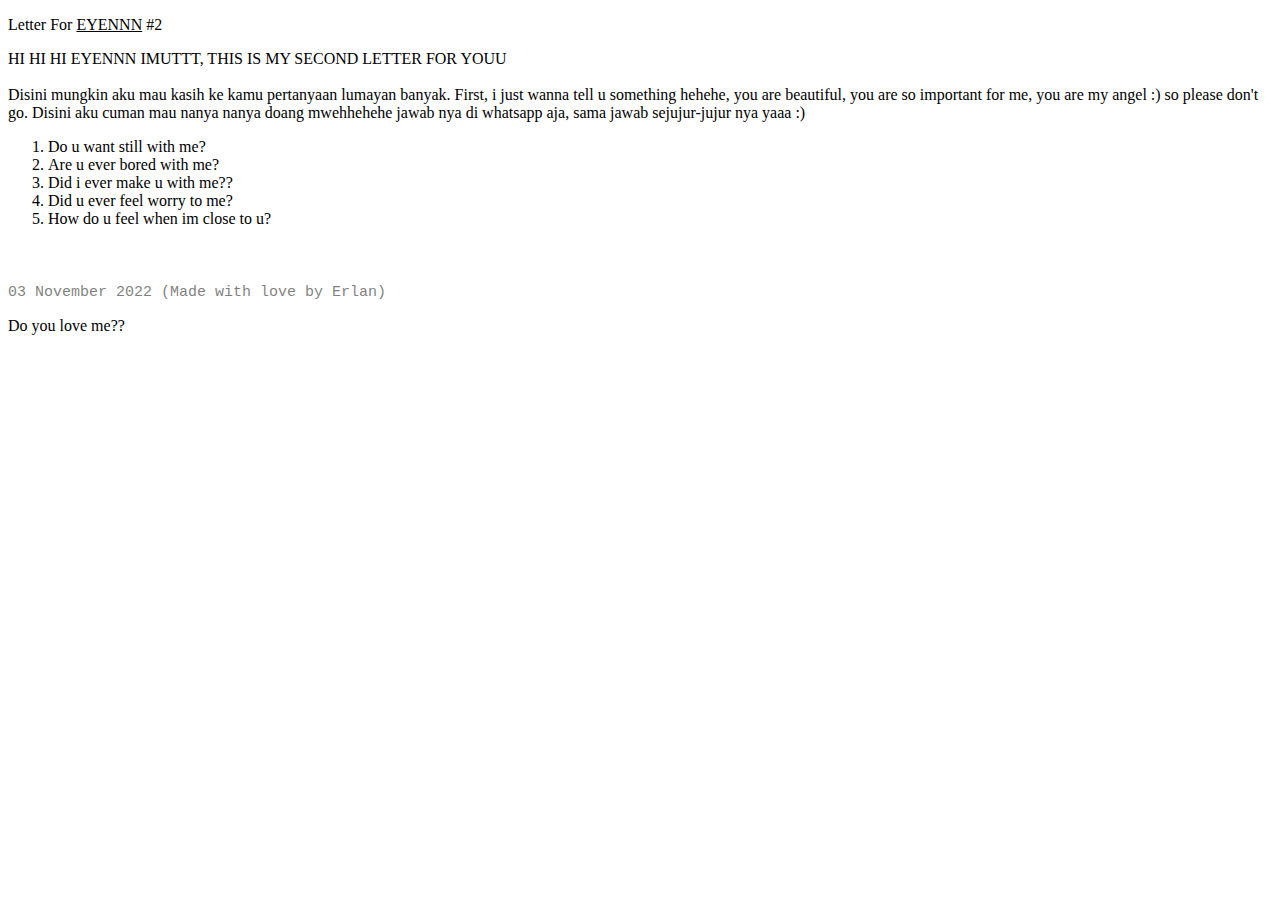
==== index2.html @ 8eb4e216 "Update index2.html" ====
<!DOCTYPE html>
<html lang="en">
<head>
    <meta charset="UTF-8">
    <meta http-equiv="X-UA-Compatible" content="IE=edge">
    <meta name="viewport" content="width=device-width, initial-scale=1.0">
    <title>Letter For EYENNN #2</title>
    <link rel="stylesheet" href="style2.css">
</head>
<body>
    <section class="s1">
        <div class="box">
            <p class="p1">Letter For <span style="text-decoration-line: underline;">EYENNN</span> #2</p>
            <div class="box2"><p class="p2">
                HI HI HI EYENNN IMUTTT, THIS IS MY SECOND LETTER FOR YOUU <br><br>
                Disini mungkin aku mau kasih ke kamu pertanyaan lumayan banyak.
                First, i just wanna tell u something hehehe, you are beautiful,
                you are so important for me, you are my angel :)
                so please don't go.
                Disini aku cuman mau nanya nanya doang mwehhehehe
                jawab nya di whatsapp aja, sama jawab sejujur-jujur 
                nya yaaa :)
                <ol class="ol1">
                    <li>Do u want still with me?</li>
                    <li>Are u ever bored with me?</li>
                    <li>Did i ever make u with me??</li>
                    <li>Did u ever feel worry to me?</li>
                    <li>How do u feel when im close to u?</li>
                </ol>
                <span style="text-align: center; opacity: 0.50; font-family: Courier New; font-size: 15px;"> <br><br>03 November 2022 (Made with love by Erlan)</span>
            </div>
            </p>
            <p class="p3">Do you love me??</p>
        </div>
    </section>
    <section class="s3">
        <div class="box3">
            <a href="index.html"><img class="img1" src="Skins_Minecraft-removebg-preview.png" alt=""></a>
        </div>
    </section>
</body>
</html>
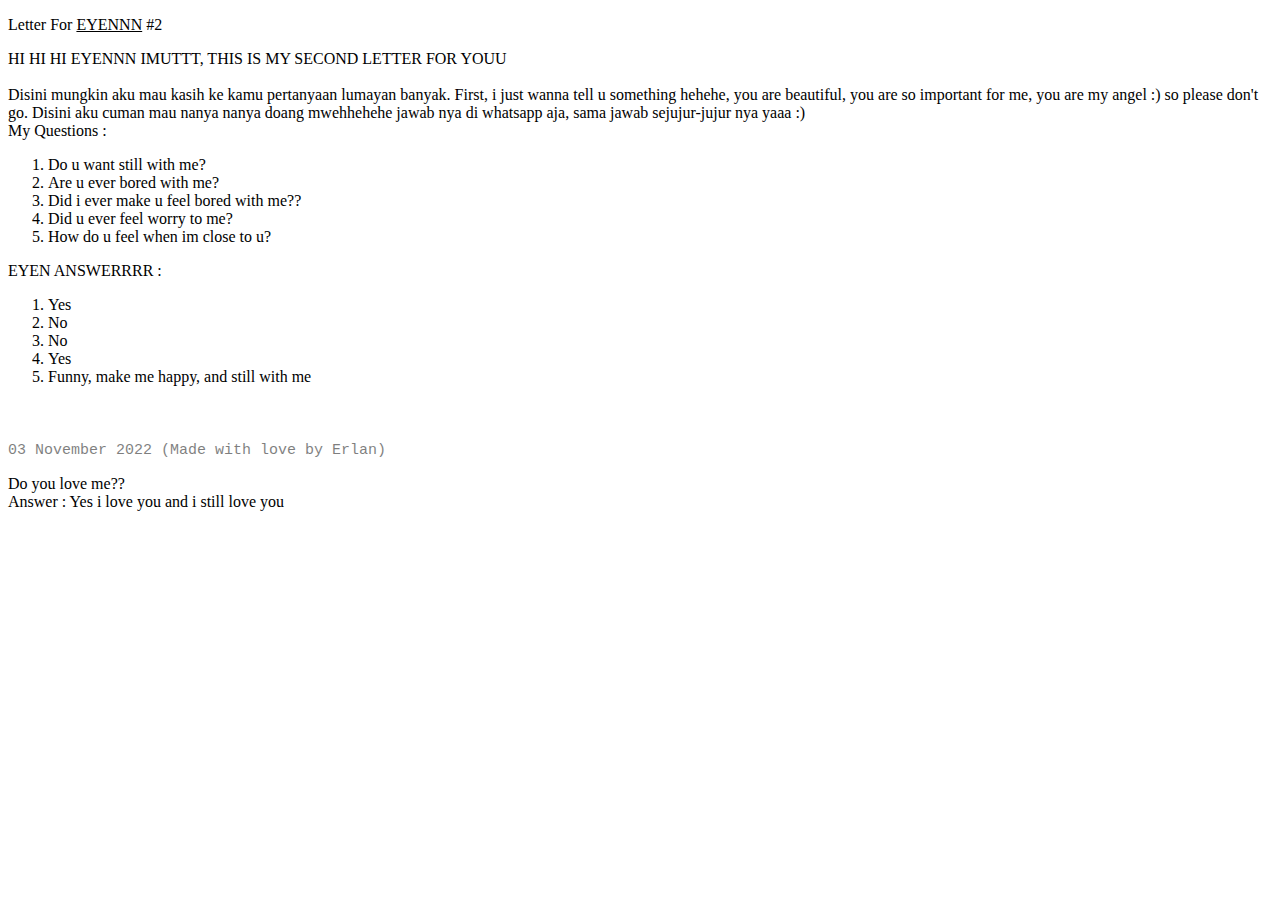
==== commit 778c93a8: "Update index2.html" ====
--- a/index2.html
+++ b/index2.html
@@ -19,18 +19,27 @@
                 so please don't go.
                 Disini aku cuman mau nanya nanya doang mwehhehehe
                 jawab nya di whatsapp aja, sama jawab sejujur-jujur 
-                nya yaaa :)
+                nya yaaa :)<br>
+                My Questions :
                 <ol class="ol1">
                     <li>Do u want still with me?</li>
                     <li>Are u ever bored with me?</li>
-                    <li>Did i ever make u with me??</li>
+                    <li>Did i ever make u feel bored with me??</li>
                     <li>Did u ever feel worry to me?</li>
                     <li>How do u feel when im close to u?</li>
+                </ol>
+                <p class="p4">EYEN ANSWERRRR :</p>
+                <ol class="ol2" id="ol1">
+                    <li>Yes</li>
+                    <li>No</li>
+                    <li>No</li>
+                    <li>Yes</li>
+                    <li>Funny, make me happy, and still with me</li>
                 </ol>
                 <span style="text-align: center; opacity: 0.50; font-family: Courier New; font-size: 15px;"> <br><br>03 November 2022 (Made with love by Erlan)</span>
             </div>
             </p>
-            <p class="p3">Do you love me??</p>
+            <p class="p3">Do you love me??<br> Answer : Yes i love you and i still love you</p>
         </div>
     </section>
     <section class="s3">
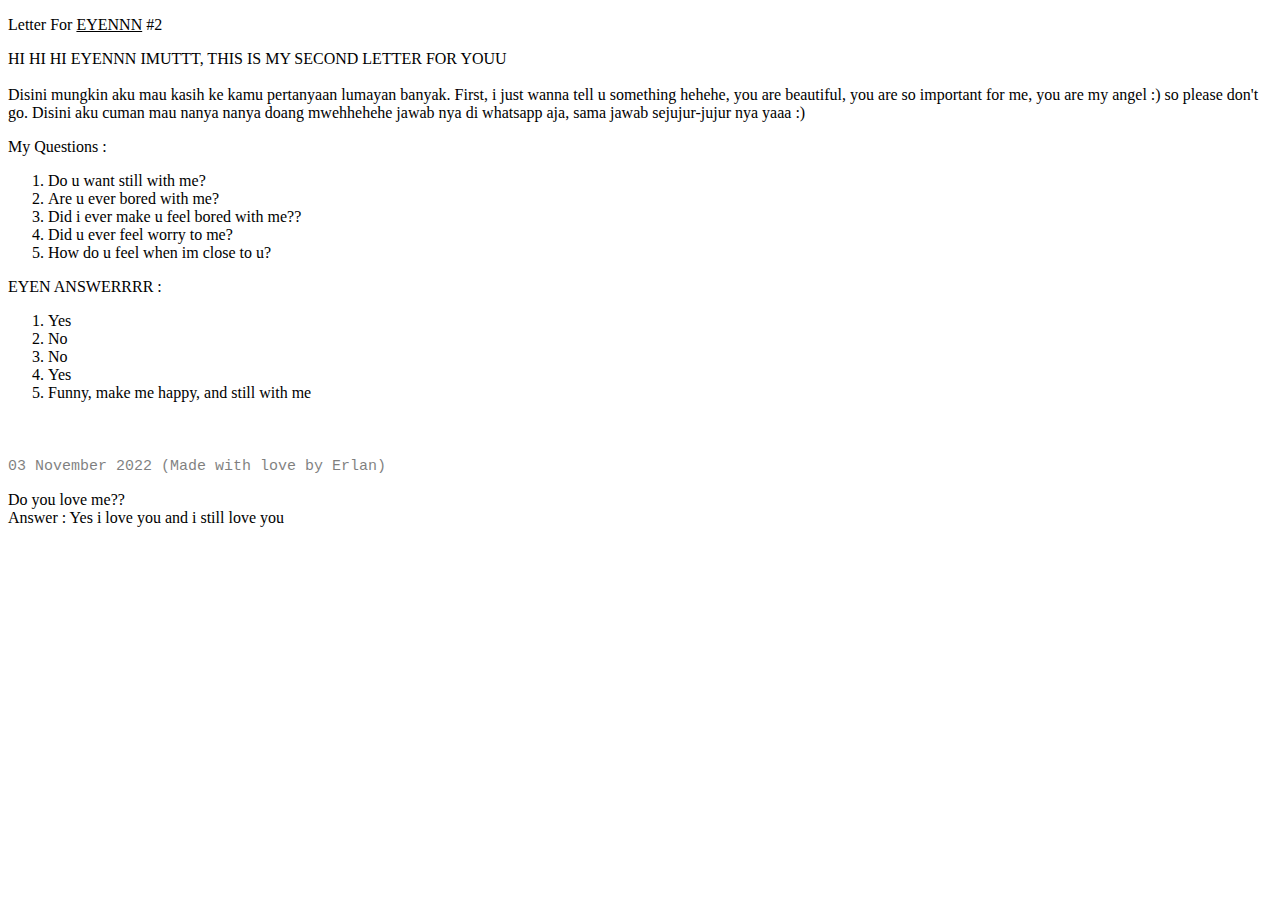
==== commit 37fb8079: "Update index2.html" ====
--- a/index2.html
+++ b/index2.html
@@ -19,8 +19,8 @@
                 so please don't go.
                 Disini aku cuman mau nanya nanya doang mwehhehehe
                 jawab nya di whatsapp aja, sama jawab sejujur-jujur 
-                nya yaaa :)<br>
-                My Questions :
+                nya yaaa :)
+                <p class="p5">My Questions :</p>
                 <ol class="ol1">
                     <li>Do u want still with me?</li>
                     <li>Are u ever bored with me?</li>
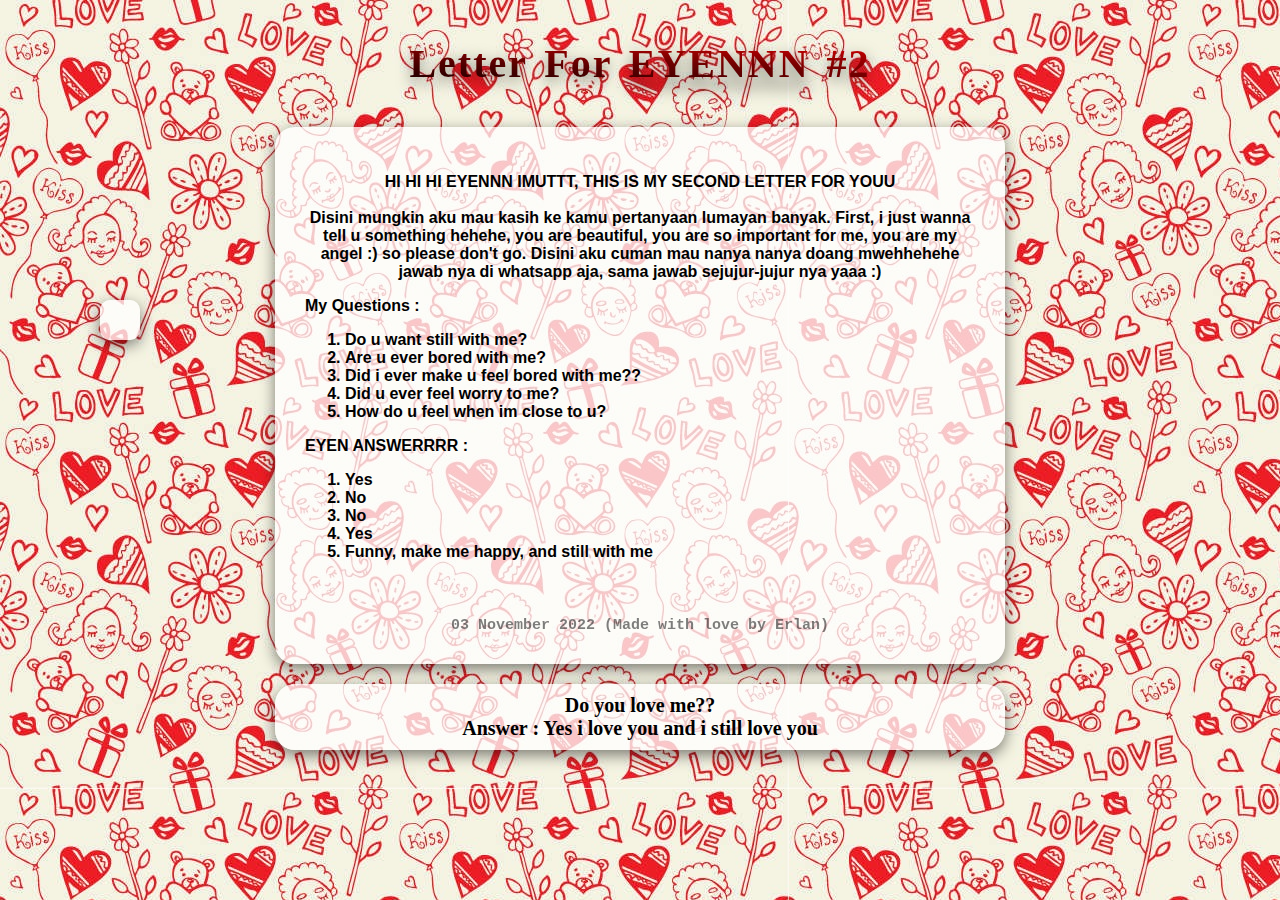
==== commit be59bd4a: "Update index2.html" ====
--- a/index2.html
+++ b/index2.html
@@ -11,7 +11,8 @@
     <section class="s1">
         <div class="box">
             <p class="p1">Letter For <span style="text-decoration-line: underline;">EYENNN</span> #2</p>
-            <div class="box2"><p class="p2">
+            <div class="box2">
+                <p class="p2">
                 HI HI HI EYENNN IMUTTT, THIS IS MY SECOND LETTER FOR YOUU <br><br>
                 Disini mungkin aku mau kasih ke kamu pertanyaan lumayan banyak.
                 First, i just wanna tell u something hehehe, you are beautiful,
@@ -19,7 +20,7 @@
                 so please don't go.
                 Disini aku cuman mau nanya nanya doang mwehhehehe
                 jawab nya di whatsapp aja, sama jawab sejujur-jujur 
-                nya yaaa :)
+                nya yaaa :) </p>
                 <p class="p5">My Questions :</p>
                 <ol class="ol1">
                     <li>Do u want still with me?</li>
@@ -39,7 +40,7 @@
                 <span style="text-align: center; opacity: 0.50; font-family: Courier New; font-size: 15px;"> <br><br>03 November 2022 (Made with love by Erlan)</span>
             </div>
             </p>
-            <p class="p3">Do you love me??<br> Answer : Yes i love you and i still love you</p>
+            <div class="box3"><p class="p3">Do you love me??<br> Answer : Yes i love you and i still love you</p></div>
         </div>
     </section>
     <section class="s3">
--- a/style2.css
+++ b/style2.css
@@ -0,0 +1,87 @@
+body{
+    background-image: url(a.jpg);
+    margin: 0;
+}
+section.s1{
+        padding: 0 275px;
+        display: block;
+        align-items: center;
+        position: relative;
+}
+.box2 {
+        text-align: center;
+        font-family: Arial;
+        font-weight: bold;  
+        background-color: rgba(255, 255, 255, .75);
+        border-radius: 20px;
+        position: relative;
+        padding: 30px;
+        box-shadow: 0 5px 15px rgba(0, 0, 0, 0.5);
+}
+ol.ol1{
+    text-align: justify;
+}
+.p3{
+        text-align: center;
+        font-family: cursive;
+        font-weight: bolder;  
+        background-color: rgba(255, 255, 255, .75);
+        border-radius: 20px;
+        position: relative;
+        padding: 10px;
+        font-size: 20px;
+        box-shadow: 0 5px 15px rgba(0, 0, 0, 0.5);
+}
+.p1 {
+    text-align: center;
+    font-family: cursive;
+    background: linear-gradient(to top right, black, red);
+    -webkit-background-clip: text;
+    -webkit-text-fill-color: transparent;
+    position: relative;
+    bottom: 0px;
+    font-size: 40px;
+    font-weight: bolder;
+    word-spacing: 5px;
+    letter-spacing: 2px;
+    text-shadow: 0 5px 15px rgba(0, 0, 0, 0.5);
+}
+section.s3 {
+    border-radius: 10px;
+    background-color: rgba(255, 255, 255, .75);
+    padding: 0px;
+    width: 40px;
+    height: 40px;
+    margin: auto;
+    box-shadow: 0 5px 15px rgba(0, 0, 0, 0.50);
+    transition: .3s;
+    position: fixed;
+    left: 100px;
+    top: 300px;
+}
+.s3:hover {
+    background-color: rgba(255, 255, 255, 1);
+    width: 50px;
+    height: 50px;
+    cursor: pointer;
+    
+}
+.img1{
+    height: auto;
+    width: 65%;
+    display: block;
+    position: relative;
+    padding: 4px;
+    left: 5px;
+    border-radius: 10px;
+    transform: rotate(180deg);
+}
+p.p4{
+    text-align: justify;
+}
+ol.ol2 {
+    text-align: justify;
+}
+p.p5{
+    text-align: justify;
+}
